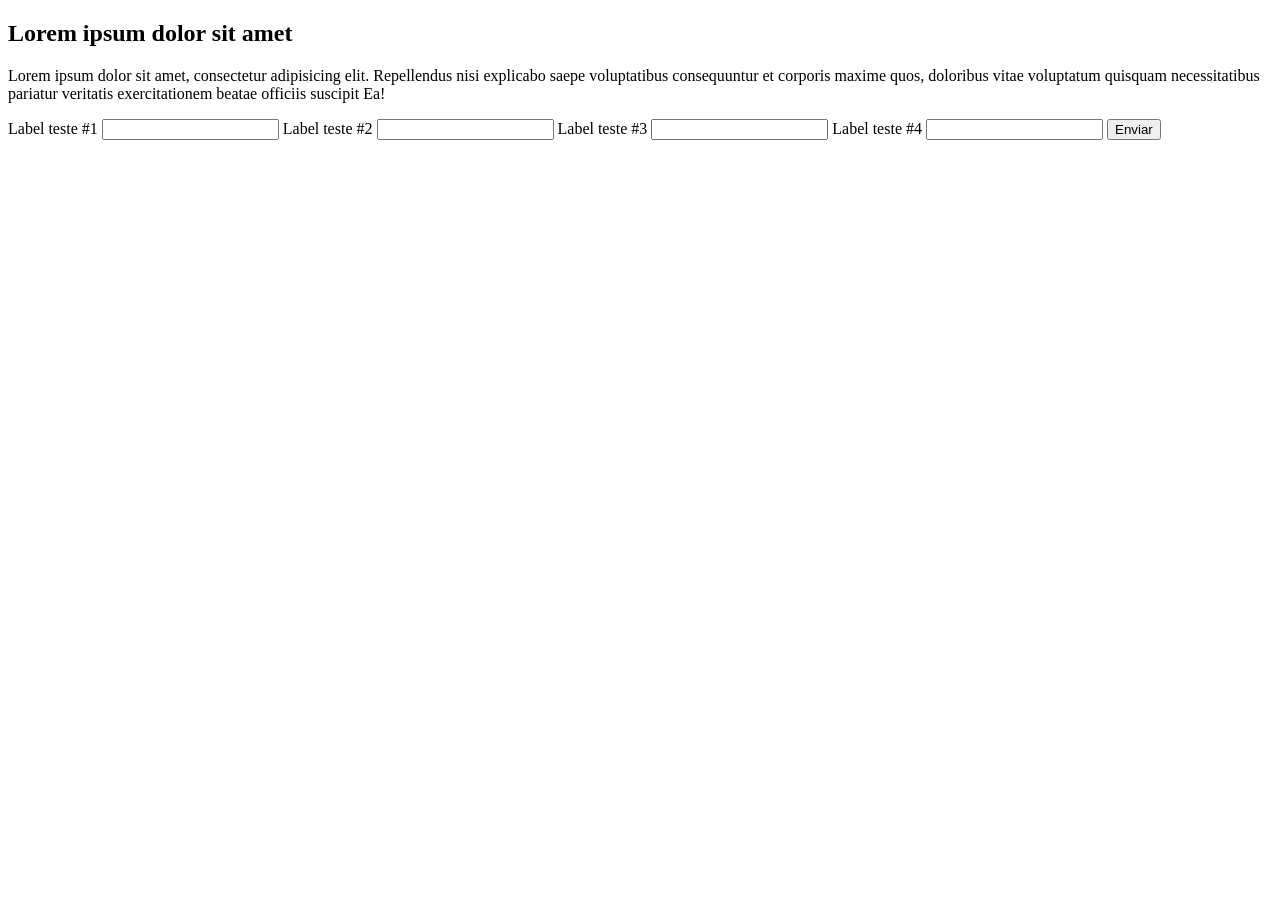
==== Javascript Básico/Seção 3/Exercicios3/assets/index.html @ 4600085d "Nova pasta de exercicio pra seção3" ====
<!DOCTYPE html>
<html lang="pt-BR">

<head>
  <meta charset="UTF-8">
  <meta name="viewport" content="width=device-width, initial-scale=1.0">
  <meta http-equiv="X-UA-Compatible" content="ie=edge">
  <title>Modelo</title>
  <link rel="stylesheet" href="css/style.css">
</head>

<body>

  <section class="container">
    <h1>Lorem ipsum dolor sit amet</h1>
    <p>
      Lorem ipsum dolor sit amet, consectetur adipisicing elit.
      Repellendus nisi explicabo saepe voluptatibus consequuntur et corporis
      maxime quos, doloribus vitae voluptatum quisquam necessitatibus
      pariatur veritatis exercitationem beatae officiis suscipit Ea!
    </p>

     <form action="">
     <label for=" input-test1">Label teste #1</label>
     <input type="text" id="input-teste-1">

     <label for=" input-test2">Label teste #2</label>
     <input type="password" id="input-teste-2">

     <label for=" input-test3">Label teste #3</label>
     <input type="email" id="input-teste-3">

     <label for=" input-test4">Label teste #4</label>
     <input type="number " id="input-teste-4">


<button> Enviar </button>


     </form>
  </section>

  <script src="js/main.js"></script>
</body>

</html>
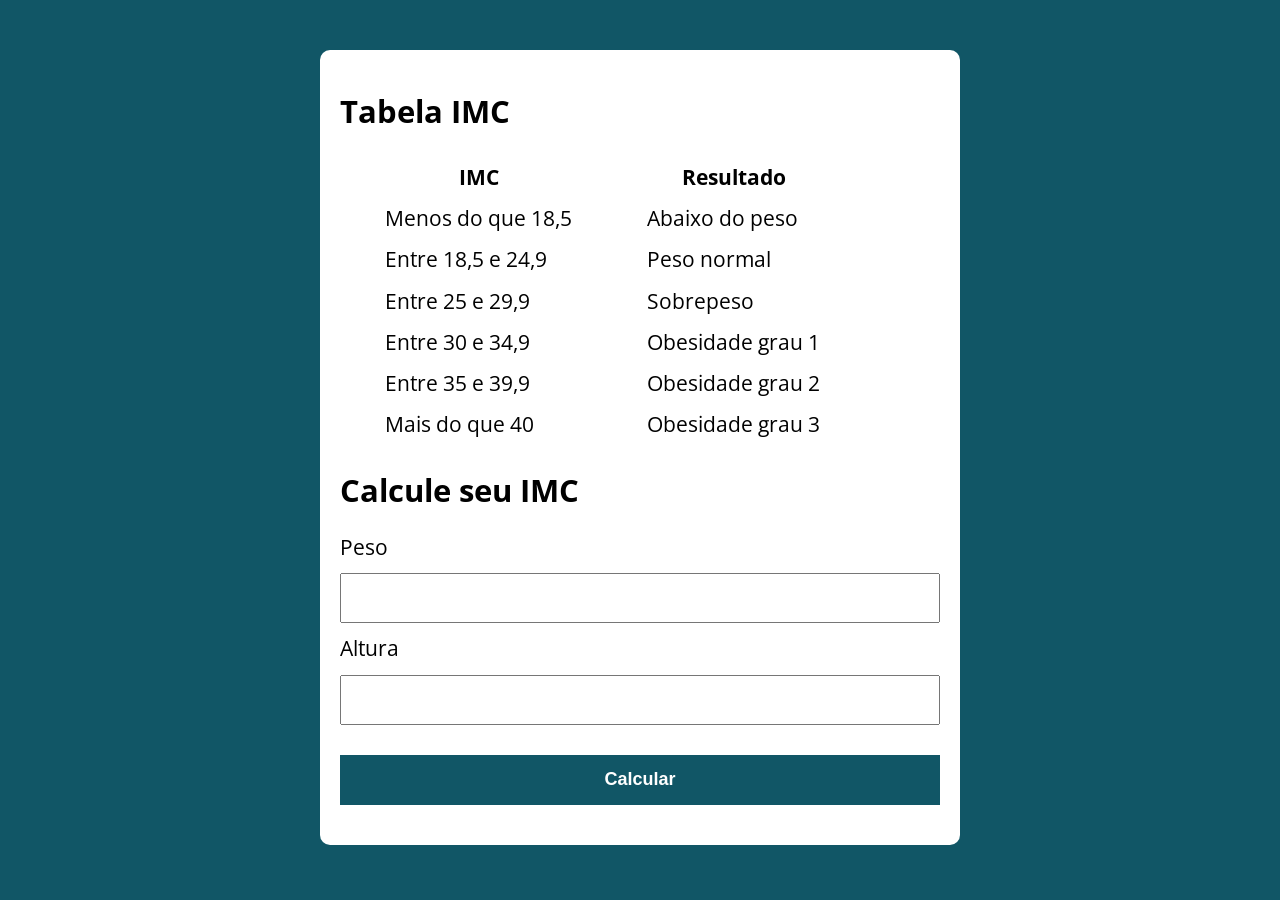
==== commit 1a25f30e: "Exercicio IMC" ====
--- a/Javascript Básico/Seção 3/Exercicios3/assets/index.html
+++ b/Javascript Básico/Seção 3/Exercicios3/assets/index.html
@@ -12,30 +12,48 @@
 <body>
 
   <section class="container">
-    <h1>Lorem ipsum dolor sit amet</h1>
-    <p>
-      Lorem ipsum dolor sit amet, consectetur adipisicing elit.
-      Repellendus nisi explicabo saepe voluptatibus consequuntur et corporis
-      maxime quos, doloribus vitae voluptatum quisquam necessitatibus
-      pariatur veritatis exercitationem beatae officiis suscipit Ea!
-    </p>
+    <h1>Tabela IMC</h1>
+    <table>
+      <tr>
+        <th>IMC</th>
+        <th>Resultado</th>
+      </tr>
+      <tr>
+        <td>Menos do que 18,5</td>
+        <td>Abaixo do peso</td>
+      </tr>
+      <tr>
+        <td>Entre 18,5 e 24,9</td>
+        <td>Peso normal</td>
+      </tr>
+       <tr>
+        <td>Entre 25 e 29,9</td>
+        <td>Sobrepeso</td>
+      </tr>
+     <tr>
+        <td>Entre 30 e 34,9</td>
+        <td>Obesidade grau 1</td>
+      </tr>
+     <tr>
+        <td>Entre 35 e 39,9</td>
+        <td>Obesidade grau 2</td>
+      </tr>
+     <tr>
+        <td>Mais do que 40</td>
+        <td>Obesidade grau 3</td>
+      </tr>
+    </table>
+<h2>Calcule seu IMC</h2>
+     <form action="">
+     <label for=" input-test1">Peso</label>
+     <input type="Number1" id="Peso">
 
-     <form action="">
-     <label for=" input-test1">Label teste #1</label>
-     <input type="text" id="input-teste-1">
+     <label for=" input-test2">Altura</label>
+     <input type="Number2" id="Altura">
 
-     <label for=" input-test2">Label teste #2</label>
-     <input type="password" id="input-teste-2">
+<button id="Button"> Calcular</button>
 
-     <label for=" input-test3">Label teste #3</label>
-     <input type="email" id="input-teste-3">
-
-     <label for=" input-test4">Label teste #4</label>
-     <input type="number " id="input-teste-4">
-
-
-<button> Enviar </button>
-
+ <p></p>
 
      </form>
   </section>
--- a/Javascript Básico/Seção 3/Exercicios3/assets/css/style.css
+++ b/Javascript Básico/Seção 3/Exercicios3/assets/css/style.css
@@ -0,0 +1,66 @@
+@import url('https://fonts.googleapis.com/css?family=Open+Sans:400,700&display=swap');
+:root {
+  --primary-color: rgb(17, 86, 102);
+  --primary-color-darker: rgb(9, 48, 56);
+}
+
+* {
+  box-sizing: border-box;
+  outline: 0;
+}
+
+body {
+  margin: 0;
+  padding: 0;
+  background: var(--primary-color);
+  font-family: 'Open sans', sans-serif;
+  font-size: 1.3em;
+  line-height: 1.5em;
+}
+
+.container {
+  max-width: 640px;
+  margin: 50px auto;
+  background: #fff;
+  padding: 20px;
+  border-radius: 10px;
+}
+
+form input, form label, form button {
+  display: block;
+  width: 100%;
+  margin-bottom: 10px;
+}
+
+form input {
+  font-size: 24px;
+  height: 50px;
+  padding: 0 20px;
+}
+
+form input:focus {
+  outline: 1px solid var(--primary-color);
+}
+
+form button {
+  border: none;
+  background: var(--primary-color);
+  color: #fff;
+  font-size: 18px;
+  font-weight: 700;
+  height: 50px;
+  cursor: pointer;
+  margin-top: 30px;
+}
+
+form button:hover {
+  background: var(--primary-color-darker);
+}
+
+table{
+  border-spacing: 15px 8px;
+  
+}
+td,th{
+  padding: 1px 30px;
+}
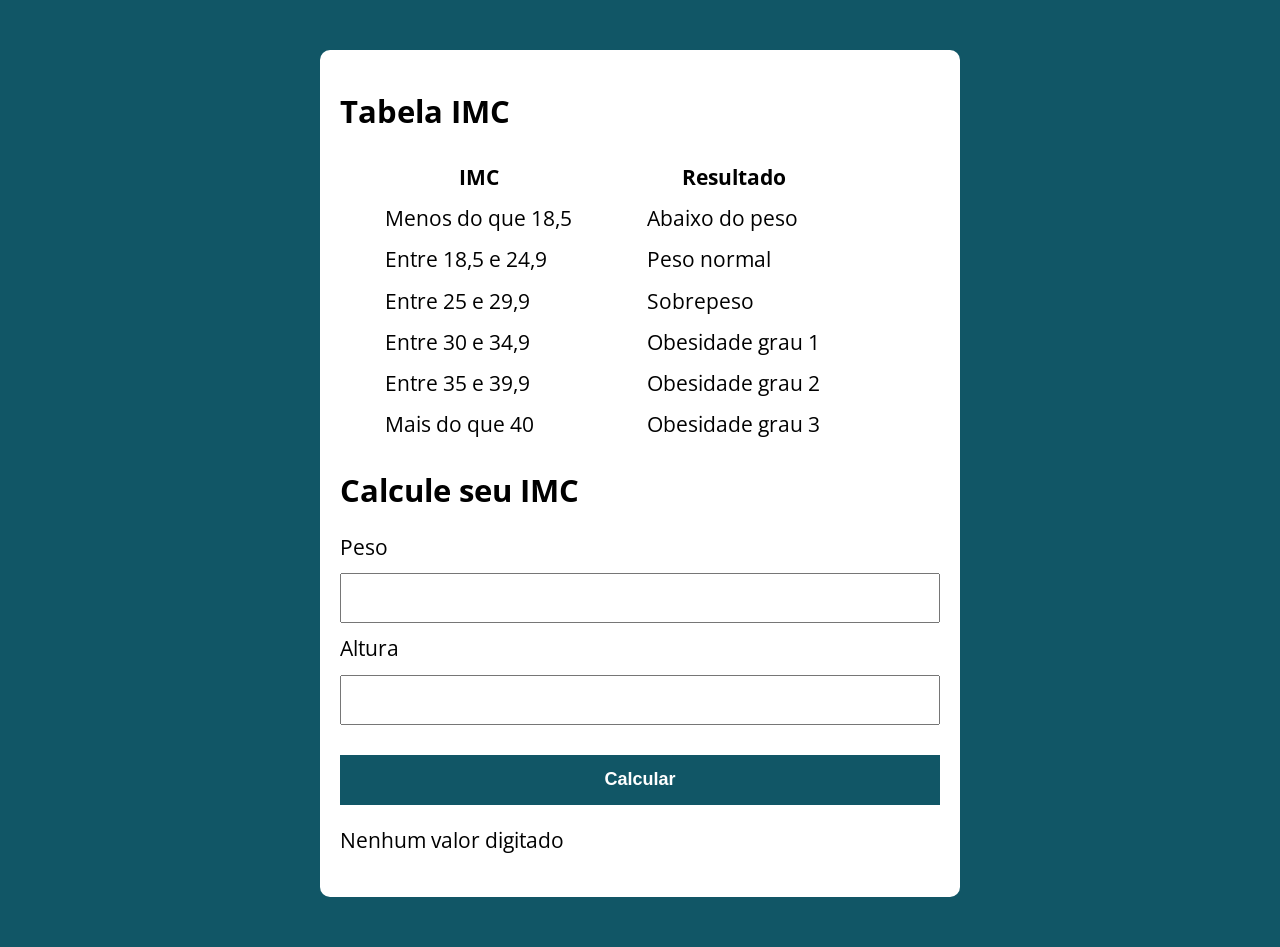
==== commit c362eebe: "Adicionando a logica" ====
--- a/Javascript Básico/Seção 3/Exercicios3/assets/index.html
+++ b/Javascript Básico/Seção 3/Exercicios3/assets/index.html
@@ -53,7 +53,7 @@
 
 <button id="Button"> Calcular</button>
 
- <p></p>
+ <p id="Resultado"></p>
 
      </form>
   </section>
